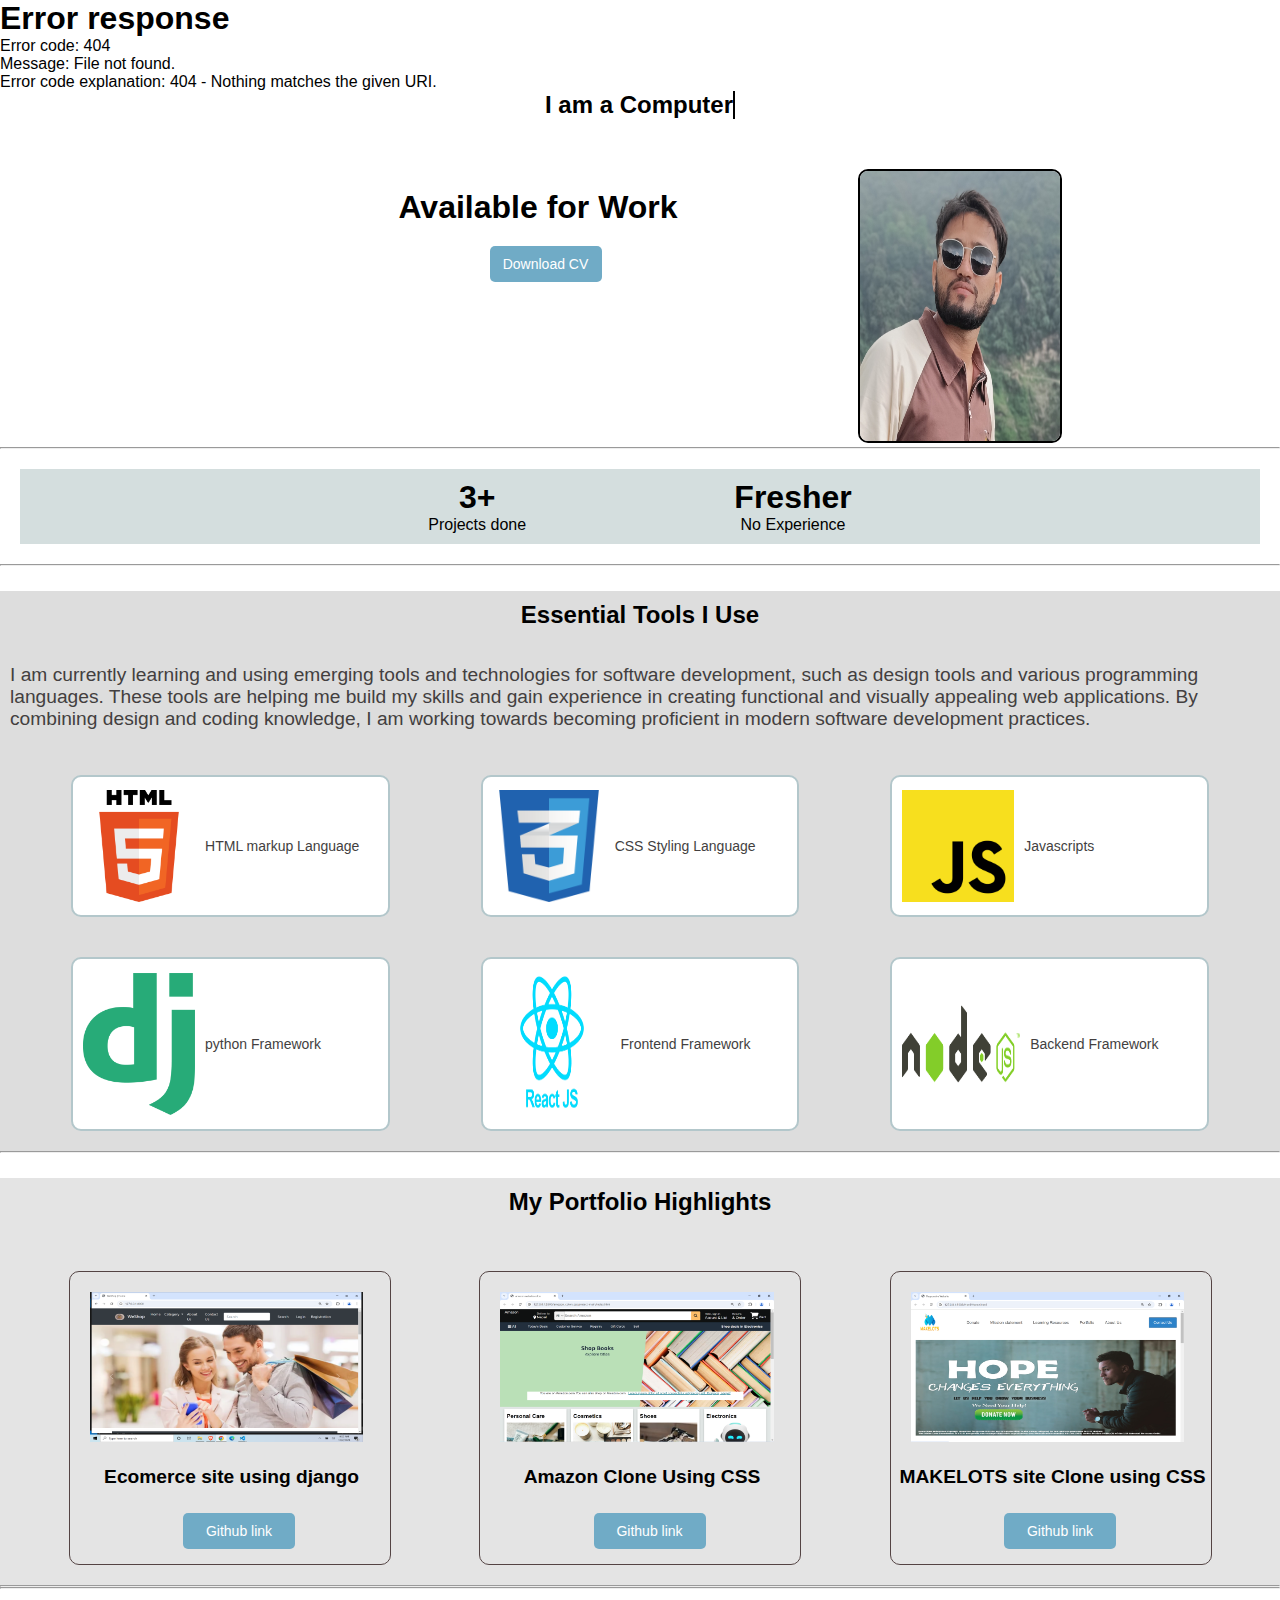
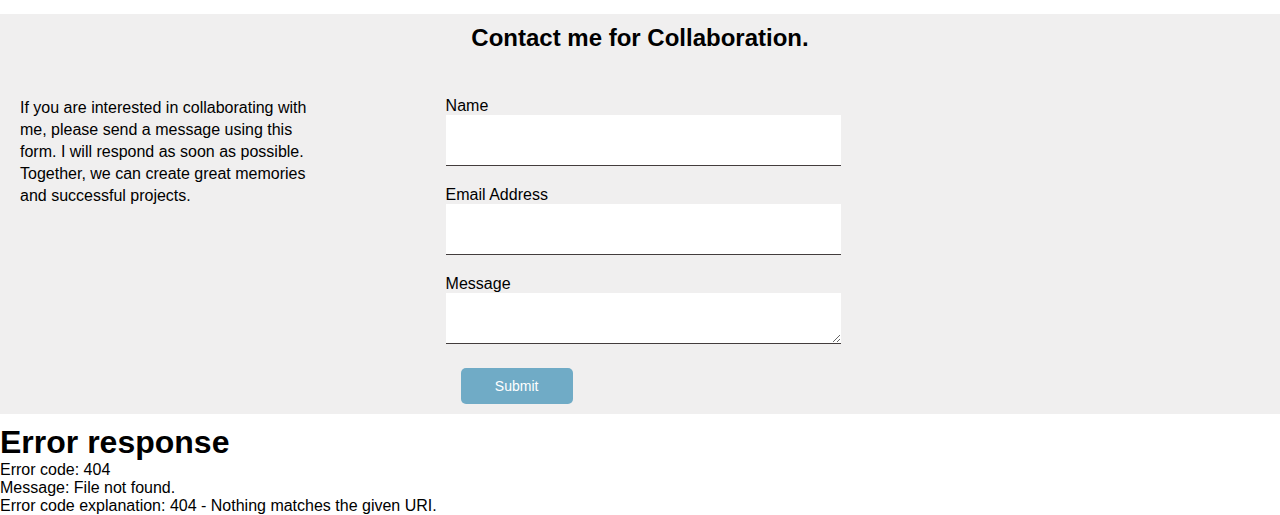
==== index.html @ 082da283 "Footer bug" ====
<!DOCTYPE html>
<html lang="en">
  <head>
    <meta charset="UTF-8" />
    <meta name="viewport" content="width=device-width, initial-scale=1.0" />
    <link rel="stylesheet" href="../CSS/header.css" />
    <link rel="stylesheet" href="../CSS/home.css" />
    <link rel="stylesheet" href="../CSS/contact.css" />
    <link rel="stylesheet" href="../CSS/review.css" />
    <link rel="stylesheet" href="../CSS/work.css" />
    <link rel="stylesheet" href="../CSS/footer.css" />

    <title>Portfolio Home</title>
  </head>
  <body>
    <!-- Placeholder for Header -->
    <div id="header-placeholder"></div>

    <main>
      <div class="text-container">
        <h4 class="fade-text">
          I am a <span class="text-role">Computer Engineer</span>
        </h4>
      </div>
      <div class="main-container">
        <div class="infos">
          <div class="mainlogo">
            <h1>Available for Work</h1>
          </div>
          <div class="buttons">
            <a href="../public/Resume.pdf" download="Resume.pdf">
              <button class="button js-downloadcv" type="button">
                Download CV
              </button>
            </a>
          </div>
        </div>
        <div class="profileimg">
          <img src="../media/profile.jpg" alt="#" />
        </div>
      </div>
      <hr />

      <div class="summary">
        <div class="info-summary">
          <div class="infoss">
            <h1>3+</h1>
            <p>Projects done</p>
          </div>
          <div class="infoss">
            <h1>Fresher</h1>
            <p>No Experience</p>
          </div>
        </div>
      </div>
      <hr />

      <div class="tools">
        <h2>Essential Tools I Use</h2>
        <p>
          I am currently learning and using emerging tools and technologies for
          software development, such as design tools and various programming
          languages. These tools are helping me build my skills and gain
          experience in creating functional and visually appealing web
          applications. By combining design and coding knowledge, I am working
          towards becoming proficient in modern software development practices.
        </p>
        <div class="tool-container js-tools-info"></div>
      </div>
      <hr />

      <div class="portfolio">
        <h2>My Portfolio Highlights</h2>
        <div class="carts js-workinfo"></div>
      </div>
      <hr />

      <hr />
      <div class="contacts">
        <h2>Contact me for Collaboration.</h2>
        <div class="contact">
          <div class="discriptionss">
            <p>
              If you are interested in collaborating with me, please send a
              message using this form. I will respond as soon as possible.
              Together, we can create great memories and successful projects.
            </p>
          </div>
          <div class="forms">
            <form action="post" method="post">
              <div class="form">
                <label for="name">Name</label>
                <input type="text" required />
              </div>
              <div class="form">
                <label for="email">Email Address</label>
                <input type="text" required />
              </div>
              <div class="form">
                <label for="message">Message</label>
                <textarea name="message" id="message"></textarea>
              </div>
              <button type="submit" class="button">Submit</button>
            </form>
          </div>
        </div>
      </div>
    </main>

    <div id="footer-placeholder"></div>
    <script src="./JavaScripts/home.js" type="module"></script>
    <script src="./JavaScripts/work.js" type="module"></script>

    <script>
      fetch("./Html/header.html")
        .then((response) => response.text())
        .then((data) => {
          document.getElementById("header-placeholder").innerHTML = data;
        });

      fetch("./Html/footer.html")
        .then((response) => response.text())
        .then((data) => {
          document.getElementById("footer-placeholder").innerHTML = data;
        });
    </script>
  </body>
</html>
---- CSS/header.css ----
* {
  font-family: Arial, Helvetica, sans-serif;
  padding: 0;
  margin: 0;
}

.navbar {
  width: 100%;
  height: auto;
  background-color: #f4f4f4;
  display: flex;
  align-items: center;
  justify-content: center;
  flex-wrap: wrap; 
  margin-bottom: 20px;;
}

.logo {
  width: 15%;
  margin-left: 50px;
}

.logo img {
  height: 60px;
  width: 60px;
  border-radius: 50%;
  border: 3px solid transparent; /* Initially transparent border */
  position: relative;
  overflow: hidden;
  transition: border-color 0.2s ease;
}

.logo img:hover {
  border-color: rgb(14, 138, 192);
}

.navbarcontainer {
  width: 50%;
  height: auto; /* Allow height to adjust based on content */
  display: flex;
  justify-content: space-evenly;
  flex-wrap: wrap; /* Allow wrapping of links */
}

a {
  text-decoration: none;
}

.navbarcontainer a {
  color: rgb(44, 51, 51);
  margin-bottom: 5px;
  position: relative;
  padding: 20px 0;
}

.navbarcontainer a::after {
  content: "";
  position: absolute;
  bottom: 0;
  left: 0;
  right: 0;
  height: 3px;
  width: 0;
  background-color: rgb(31, 214, 214);
  transition: width 0.5s ease; /* Adjusted duration for quicker response */
}

.navbarcontainer a:hover::after,
.navbarcontainer a:focus::after {
  width: 100%;
}

.navbarcontainer a:hover,
.navbarcontainer a:focus {
  color: rgb(26, 223, 223);
}

.button {
  background-color: rgb(112, 171, 198);
  font-size: 14px;
  padding: 10px;
  margin-left: 15px;
  border-radius: 5px;
  border: none; 
  color: #fff; 
  cursor: pointer; 
  transition: background-color 0.3s, font-size 0.3s; 
}

.button:hover {
  border-color: rgb(17, 193, 158);
  background-color: rgb(26, 118, 160);
  font-size: 16px;
}

/* Responsive Styles */
@media(max-width: 756px) {
  .logo {
    width: 100%;
    text-align: center; 
    margin-left: 0; 
  }

  .navbarcontainer {
     display: flex;
    flex-direction: column;
    width: 100%;
    justify-content: center; 
    text-align: center;
    justify-items: center;
    margin: 1px;
  }

  .button {
    width: 100%; 
    margin: 7px 0; 
  }
}
---- CSS/home.css ----
.text-container {
  width: 100%;
  text-align: center;
  display: inline-block;
  font-size: 24px;
  margin-bottom: 50px;
  padding-left: 40wh;
}

.fade-text {
  display: inline-block;
  position: relative;
}

.text-role {
  display: inline-block;
  border-right: 2px solid black; /* Add a blinking cursor effect */
  animation: blink-caret 0.8s step-end infinite;
}

@keyframes blink-caret {
  50% {
    border-color: transparent;
  }
}

.main-container{
  width: 100%;
  display: flex;
  justify-content: center;
  justify-items: center;
  justify-items: center;
}

.infos{
  width: 50%;
 justify-content: center;
  justify-items: center;
  margin: 20px 0;
}

.mainlogo img{
  width: 60px;
  height: 60px;
  border: 2px solid black;
  border-radius:50%;
  margin: 10px;
}


.mainlogo h5{
text-align: center;
font-size:18px;
font-weight: 700;
justify-content: center;
justify-items: center;
margin-top: 30px;

}

.mainlogo ,.messagee ,.buttons{
height: auto;
display: flex;
justify-content: center;
justify-items: center;
margin-bottom: 20px;;
}

.messagee p {
  margin:0 130px;
  width:100%;
 padding:20px 0;
  border:2px solid rgb(103, 98, 98);
  border-radius: 10px;
}
.messagee p:hover  {
border-color: aqua;
}

.profileimg img {
  width:200px;
  height:270px;
  border: 2px solid black;
  border-radius: 10px;
  
}

.tools{
  width: 100%;
  background-color:#dddddd;
}
.tools h2 ,.portfolio h2 , h2{
  font-size:1.5rem;
  font-weight:700;
  margin: 25px 10px;
  padding: 10px;

}

.tools p{
  width:95%;
  font-size: 1.2rem;
  font-weight: 500;
  margin: 25px 10px;
  color:rgb(67, 63, 63);
}

.tool-container{
  width:100%;
  display:flex;
  justify-content: space-evenly;
  flex-wrap: wrap;
}


 .summary {
  width: 100%;
  height: auto;
  display: flex;
  justify-content: space-evenly;
  justify-items: center;
  flex-wrap: wrap;

  }

  .info-summary{
    width: 100%;
    background-color: rgb(212, 222, 222);
    margin:20px;
    padding:10px 200px;
    display: flex;
    justify-items: center;
    align-items: center;
    text-align:center;
    justify-content: space-evenly;
    flex-wrap: wrap;
  }
  
  .icon img {
    width:40%;
    height:95%;  
    border:1px transparent;
  }

  .icon p{
    width:60%;
    font-size: 14px;
    font-weight:300;
  }

  .icon{
    width:23%;
    display:flex;
    justify-content: space-between;
    align-items: center;
    border:2px solid rgb(179, 199, 203);
    border-radius:10px;
    background-color: white;
    padding:10px;
    margin:20px;
  }

  .icon:hover{
    border-color:rgb(4, 206, 241);
  }


.button {
  background-color: rgb(112, 171, 198);
  width: 7rem;
  font-size: 14px;
  padding: 10px;
  border-radius: 5px;
  border: none; 
  color: #fff; 
  cursor: pointer; 
  transition: background-color 0.3s, font-size 0.3s; 
}
.button:hover {
  border-color: rgb(17, 193, 158);
  width:8rem;
  background-color: rgb(26, 118, 160);
  font-size: 16px;
}


@media(max-width:768px){
  .main-container{
    display: flex;
    flex-direction: column;
    width: 100%;
    align-items: center;
    justify-content: space-around;
    justify-items: center;
  }
.infos{
  display:flex;
  flex-direction: column;
  justify-content:center;
  justify-items: center;
}
.mainlogo ,.messagee ,.buttons{
  display: flex;
  flex-direction: column;
  justify-content: center;
  justify-items: center;
  margin-bottom: 5px;;
  }
  .messagee p {
    padding:5px;
    margin:5px;
    display: block;
    width:100%;
  }
  .profileimg img{
    width:100%;
    height:auto;
    display: flex;
    flex-direction: column;
    justify-items: center;
    justify-content: center;
  }
  .projectimg img {
    padding:0;
  }
}
---- CSS/contact.css ----
*{
  font-family: Arial, Helvetica, sans-serif;
  padding: 0;
  margin: 0;
}
.contacts{
  width:100%;
  background-color:rgb(240, 239, 239);
}

h2{
  font-weight: 700;
  text-align: center;
  margin-bottom:25px;
}
.contact{
  width:95%;
  margin:10px;
  padding:10px;
  display:flex;
  justify-content: space-between;
  flex-wrap: wrap;
}
.discriptionss{
  width:25%;
}
.discriptionss p{
  line-height:22px;
}
.forms{
width:65%;
align-items: center;

}
.form{
width: 100%;
margin-bottom: 20px;
}
.form label{ 
  display: block;
}
.form input , .form textarea{ 
  width: 50%;
  border:none;
  border-bottom:1px solid rgb(67, 61, 61);
  height:50px;
}
.form input:hover ,.form textarea:hover{ 
  border-bottom:2px solid black;
}

.submit{
  margin-left: 50px;
  padding:15px 25px;
  background-color:yellow;
  border-radius: 10px;
}

@media(max-width:768px){

  .contact ,.contact .discriptionss,.contact .forms{
    width:100%
  }
  .infoss{
    margin-bottom: 10px;
  }
  .forms{
    margin-top: 20px;
  }
  .btns{
padding:7px;
  }
}
---- CSS/review.css ----
*{
  font-family: Arial, Helvetica, sans-serif;
  padding: 0;
  margin: 0;
}
h2{
  font-weight: 700;
  text-align: center;
  margin-bottom:25px;
}

.reviews{
  width:100%;
  background-color:rgb(222, 214, 214);
  padding-bottom: 15px;
  height: auto;
}

.review{
background-color:rgb(222, 214, 214);
padding-bottom: 15px;
display: flex;
flex-wrap: wrap;
}
.customer{
  width:25%;
  background-color: white;
  display: flex;
  justify-content: center;
  align-items: center;
  padding:15px;
  margin:15px;

}

.customer img {
  width:30%;
  height:80px;
  width:80px;
  border:2px solid black;
  border-radius: 50%;
  margin-right: 20px;;

}
.comment{
  width:65%;
  margin-left: 5px;
  align-items: center;
}
.comment h5{
  font-weight: 700;
  margin-bottom: 10px;
}
.comment p{
font-size:12px;
font-style: italic;
}
@media(max-width:768px){
.customer{
  flex-wrap: wrap;
  }
}
---- CSS/work.css ----
*{
  font-family: Arial, Helvetica, sans-serif;
  padding: 0;
  margin: 0;
}

h2{
  font-weight: 700;
  text-align: center;
  margin-bottom:25px;
}
.portfolio{
    width:100%;
    background-color:#e4e4e4;
  }

.carts{
  width: 100%;
  display: flex;
  justify-content: space-evenly;
  align-items: center;
  justify-items: center;
  flex-wrap: wrap;
}
.cart {
  width:25%;
  border:1px solid rgb(84, 68, 68);
  border-radius: 10px;
  margin:20px;
  display: flex;
  flex-direction: column;
  justify-content:center;
  align-items:center;
  flex-wrap: wrap;
}
.projectimg img {
  width:90%;
  height:150px;
  align-items: center;
  padding:10px;
  border:transparent;
  border-radius: 10px;
}

.projectimg{
  width:95%;
  background-size: cover;
  align-items: center;
  padding:10px;
}

.title{
font-size: 1.2rem;
font-weight: 700;
margin-bottom:25px;
}
.buttonss{
  width:100%;
  display: flex;
  justify-content: space-evenly;
  align-items: center;
  margin-bottom:15px;
  flex-wrap: wrap;
}
.button {
  background-color: rgb(112, 171, 198);
  width: 7rem;
  font-size: 14px;
  padding: 10px;
  border-radius: 5px;
  border: none; 
  color: #fff; 
  cursor: pointer; 
  transition: background-color 0.3s, font-size 0.3s; 
}

.button:hover {
  border-color: rgb(17, 193, 158);
  width:8rem;
  background-color: rgb(26, 118, 160);
  font-size: 16px;
}



@media(max-width:768px){
.buttons{
  display: flex;
  flex-direction: column;
  justify-content: center;
  justify-items: center;
  margin-bottom: 5px;;
  }
  .messagee p {
    padding:5px;
    margin:5px;
    display: block;
    width:100%;
  }
  .projectimg img {
    padding:0;
  }
  .btns{
    padding:6px;
  }

}
---- CSS/footer.css ----
*{
  font-family: Arial, Helvetica, sans-serif;
  padding: 0;
  margin: 0;
}

.footercontainer{
  width: 100%;
  background-color: #3d3a3a;
  color:white;
  display: flex;
  flex-direction: column;
  justify-items: center;
  justify-content: center;
  align-items: center;
}

.footlink{
  width: 100%;
 display: flex;
 justify-content: space-evenly;
 padding:20px 0;
}
.message{
  margin:10px;
}

.message h4,.footermap p ,.sociallink p{
  margin-bottom:25px;
  font-weight:700;
}
.message h4{
  font-size:17px;
}

a{
  text-decoration: none;
}

.message a,.footermap a ,.sociallink a{
  color: rgb(187, 175, 175);
  display: block;
  margin:10px 0;
}

.message a{
  color: #383333;
  padding:10px;
  background-color:rgb(139, 128, 128);
  font-weight:700;
}

.message a:hover,.footermap a:hover,.sociallink a:hover{
color:rgb(28, 227, 227);
}

.copyright{
  width:100%;
  background-color:rgb(30, 27, 27);
  padding:10px 0;
}

.copyright p {
  padding:15px;
  text-align: center;
}

@media(max-width:756px){
  .footlink{
    display:flex;
    width: 100%;
    flex-direction: column;
    justify-content: center;
    align-items: center;
    text-align: center;
  }
  .message,.footermap ,.sociallink{
    margin:10px;
  }

  .message a{
    padding:0;
    font-weight:450;
  }
  
}
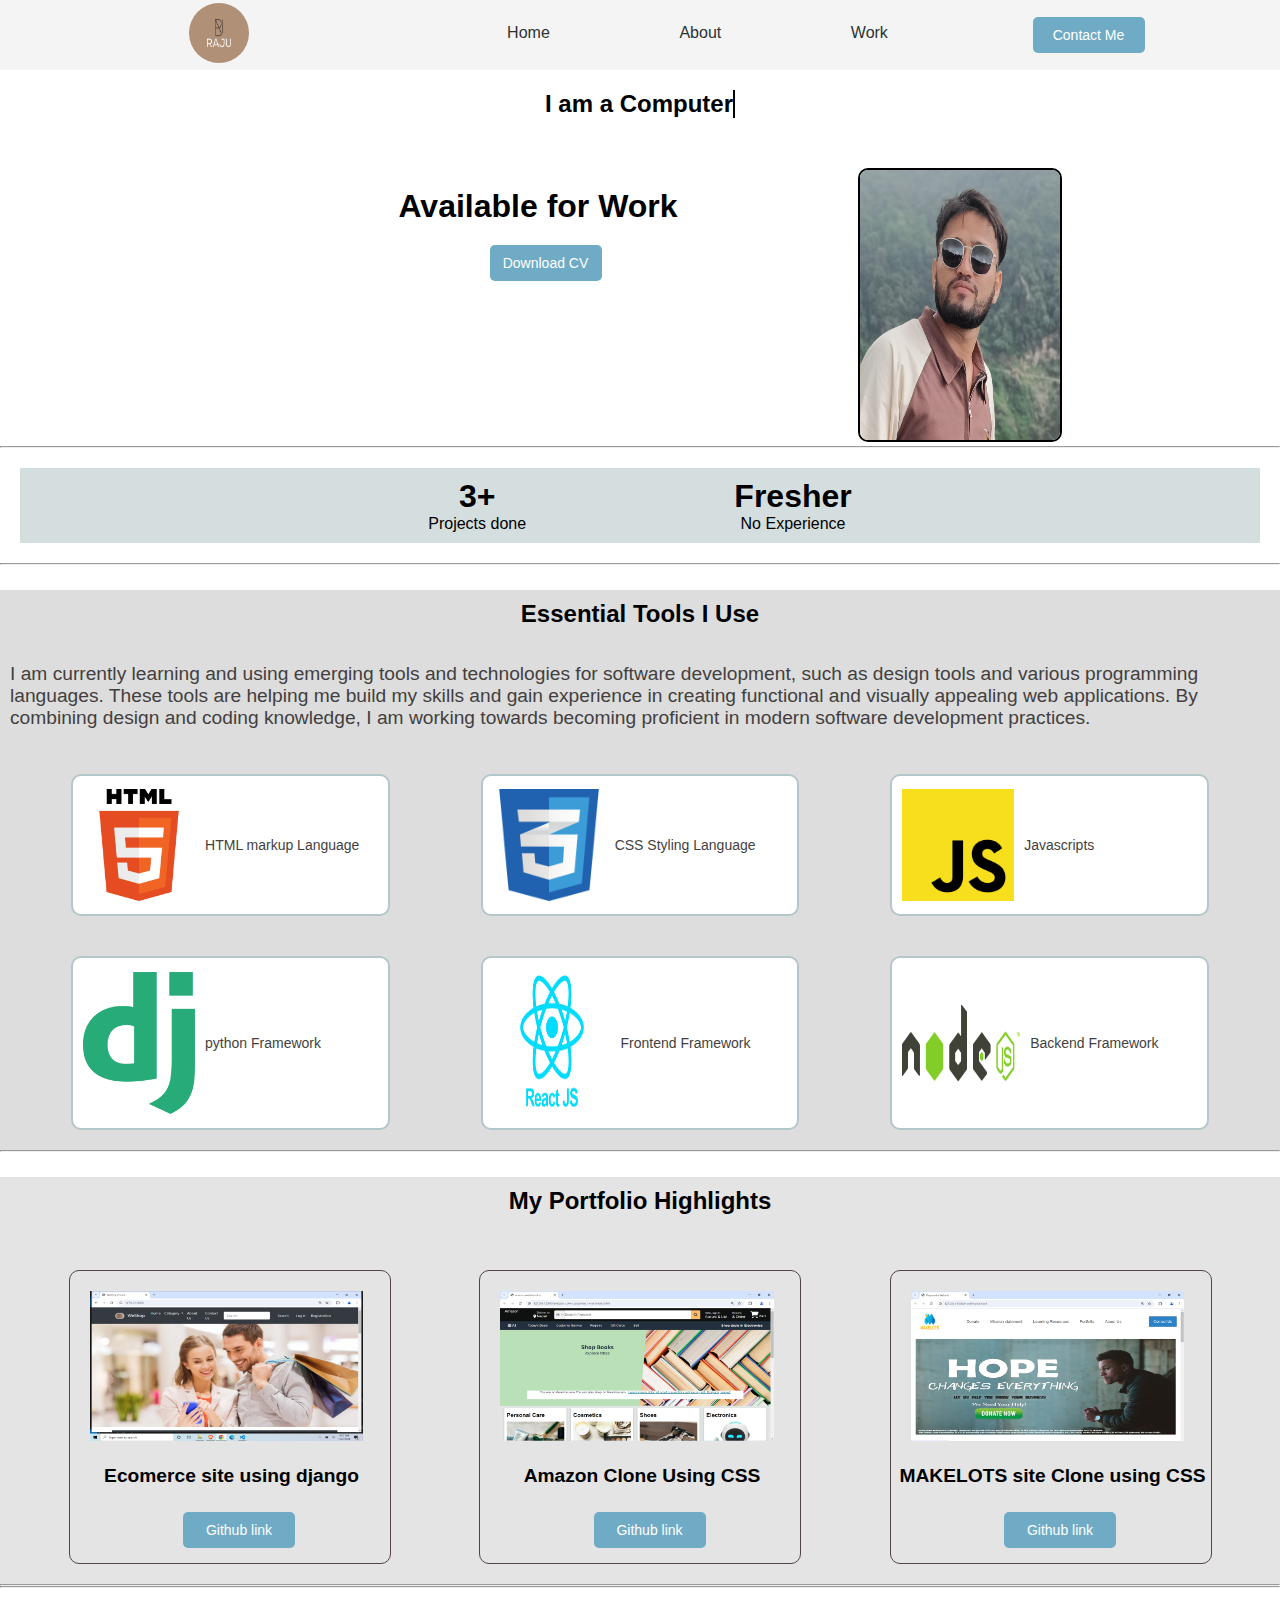
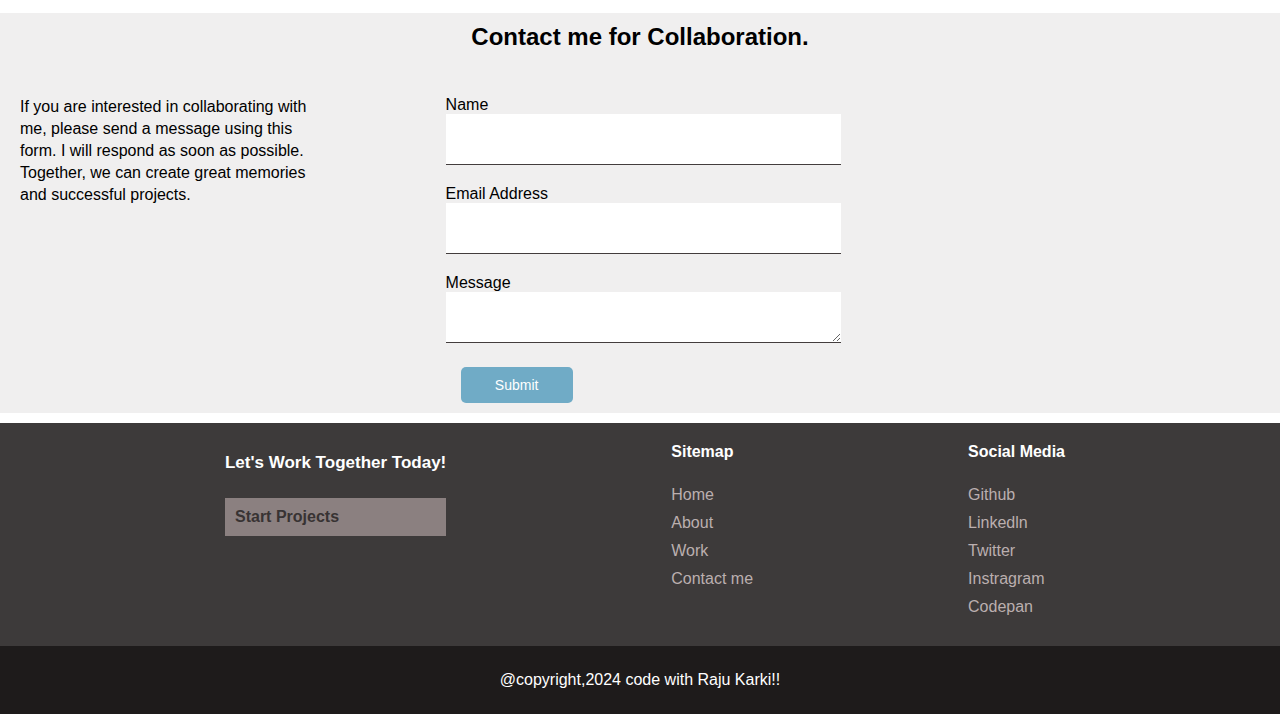
==== commit ba39555b: "ghvghhg" ====
--- a/index.html
+++ b/index.html
@@ -14,7 +14,21 @@
   </head>
   <body>
     <!-- Placeholder for Header -->
-    <div id="header-placeholder"></div>
+    <header>
+      <div class="navbar">
+        <div class="logo">
+          <a href="/index.html"> <img src="../media/logo.png" alt="Logo" /></a>
+        </div>
+        <div class="navbarcontainer">
+          <a href="../index.html">Home</a>
+          <a href="/html/about.html">About</a>
+          <a href="/html/work.html">Work</a>
+        </div>
+        <a href="/html/contact.html"
+          ><button type="submit" class="button">Contact Me</button></a
+        >
+      </div>
+    </header>
 
     <main>
       <div class="text-container">
@@ -107,22 +121,38 @@
       </div>
     </main>
 
-    <div id="footer-placeholder"></div>
+    <footer>
+      <div class="footercontainer">
+        <div class="footlink">
+          <div class="message">
+            <h4>Let's Work Together Today!</h4>
+            <a href="#">Start Projects</a>
+          </div>
+          <div class="footermap">
+            <p>Sitemap</p>
+            <a href="./index.html">Home</a>
+            <a href="/html/about.html">About</a>
+            <a href="/html/work.html">Work</a>
+            <a href="/html/contact.html">Contact me</a>
+          </div>
+          <div class="sociallink">
+            <p>Social Media</p>
+            <a href="https://github.com/rajukarki467" target="_blank">Github</a>
+            <a href="https://www.linkedin.com/in/raju-karki-12a554308"
+              >Linkedln</a
+            >
+            <a href="#">Twitter</a>
+            <a href="#">Instragram</a>
+            <a href="#">Codepan</a>
+          </div>
+        </div>
+        <div class="copyright">
+          <p>@copyright,2024 code with Raju Karki!!</p>
+        </div>
+      </div>
+    </footer>
+
     <script src="./JavaScripts/home.js" type="module"></script>
     <script src="./JavaScripts/work.js" type="module"></script>
-
-    <script>
-      fetch("./Html/header.html")
-        .then((response) => response.text())
-        .then((data) => {
-          document.getElementById("header-placeholder").innerHTML = data;
-        });
-
-      fetch("./Html/footer.html")
-        .then((response) => response.text())
-        .then((data) => {
-          document.getElementById("footer-placeholder").innerHTML = data;
-        });
-    </script>
   </body>
 </html>
